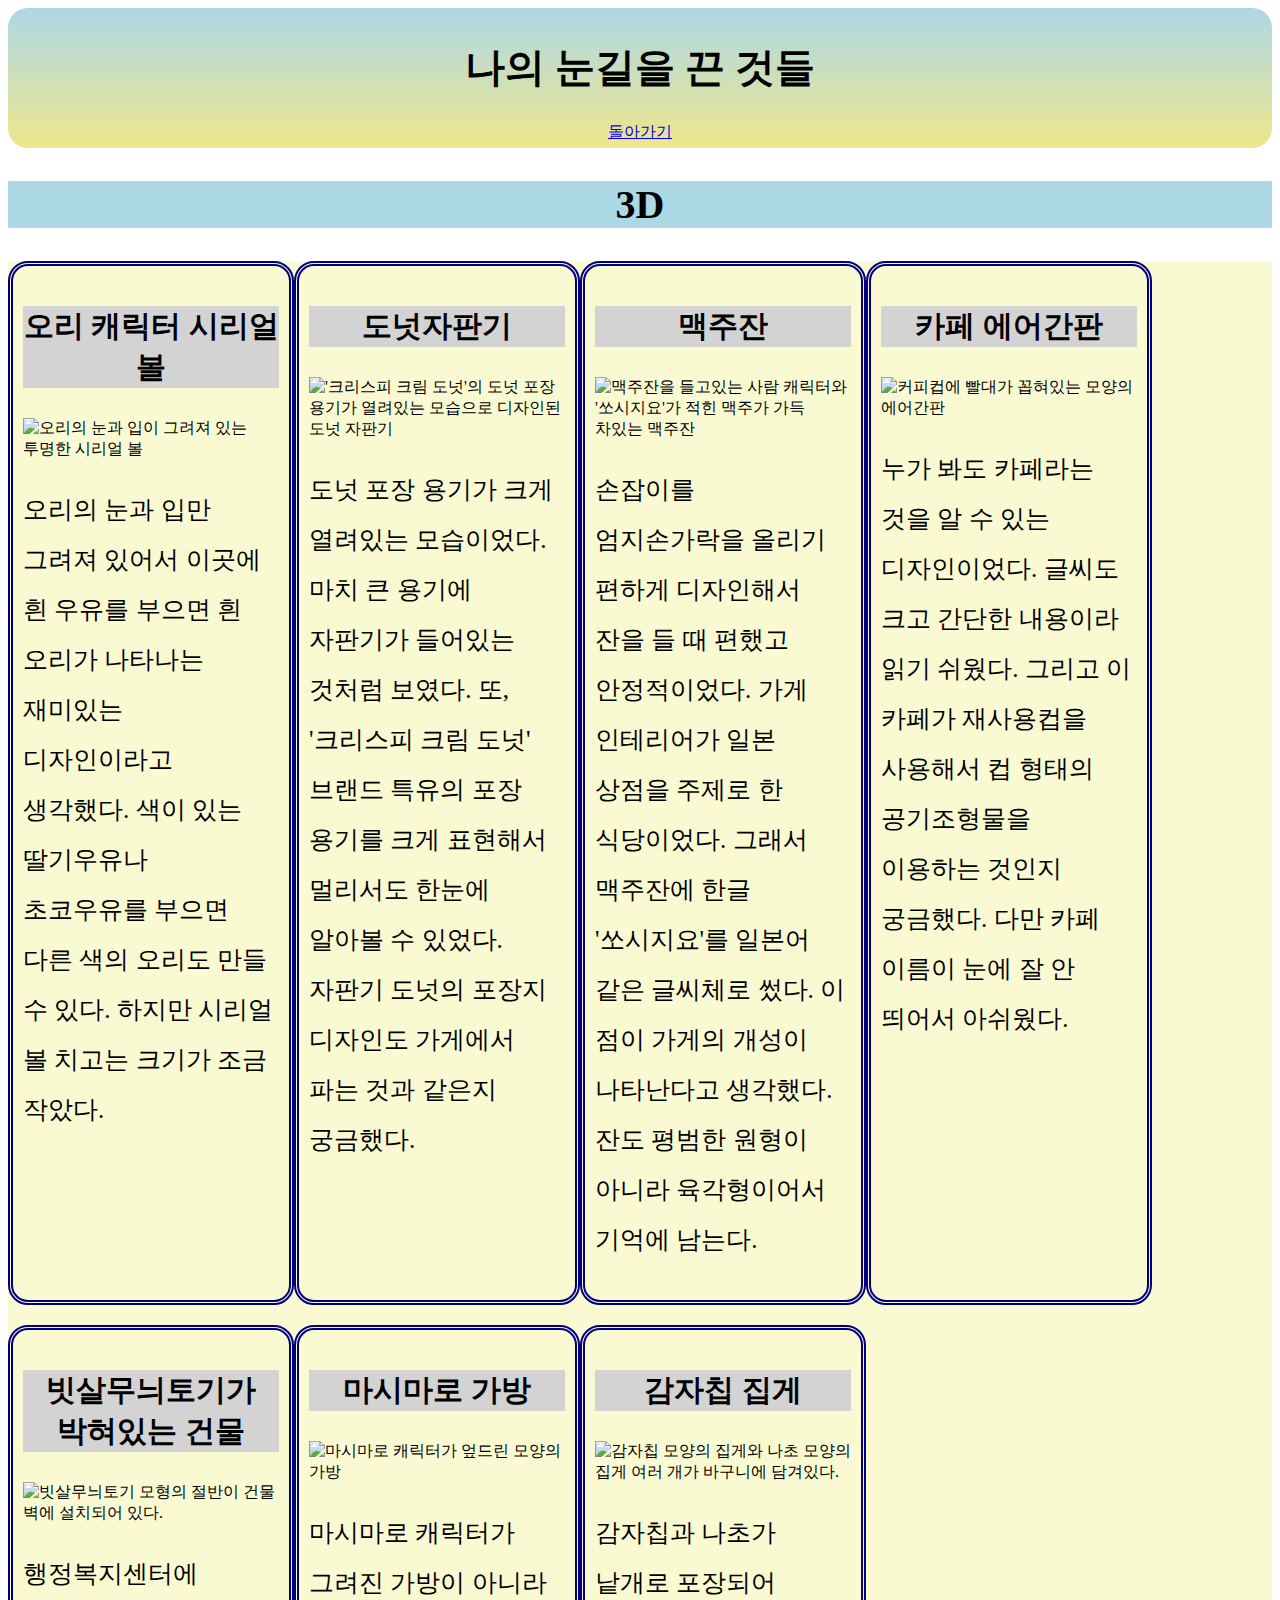
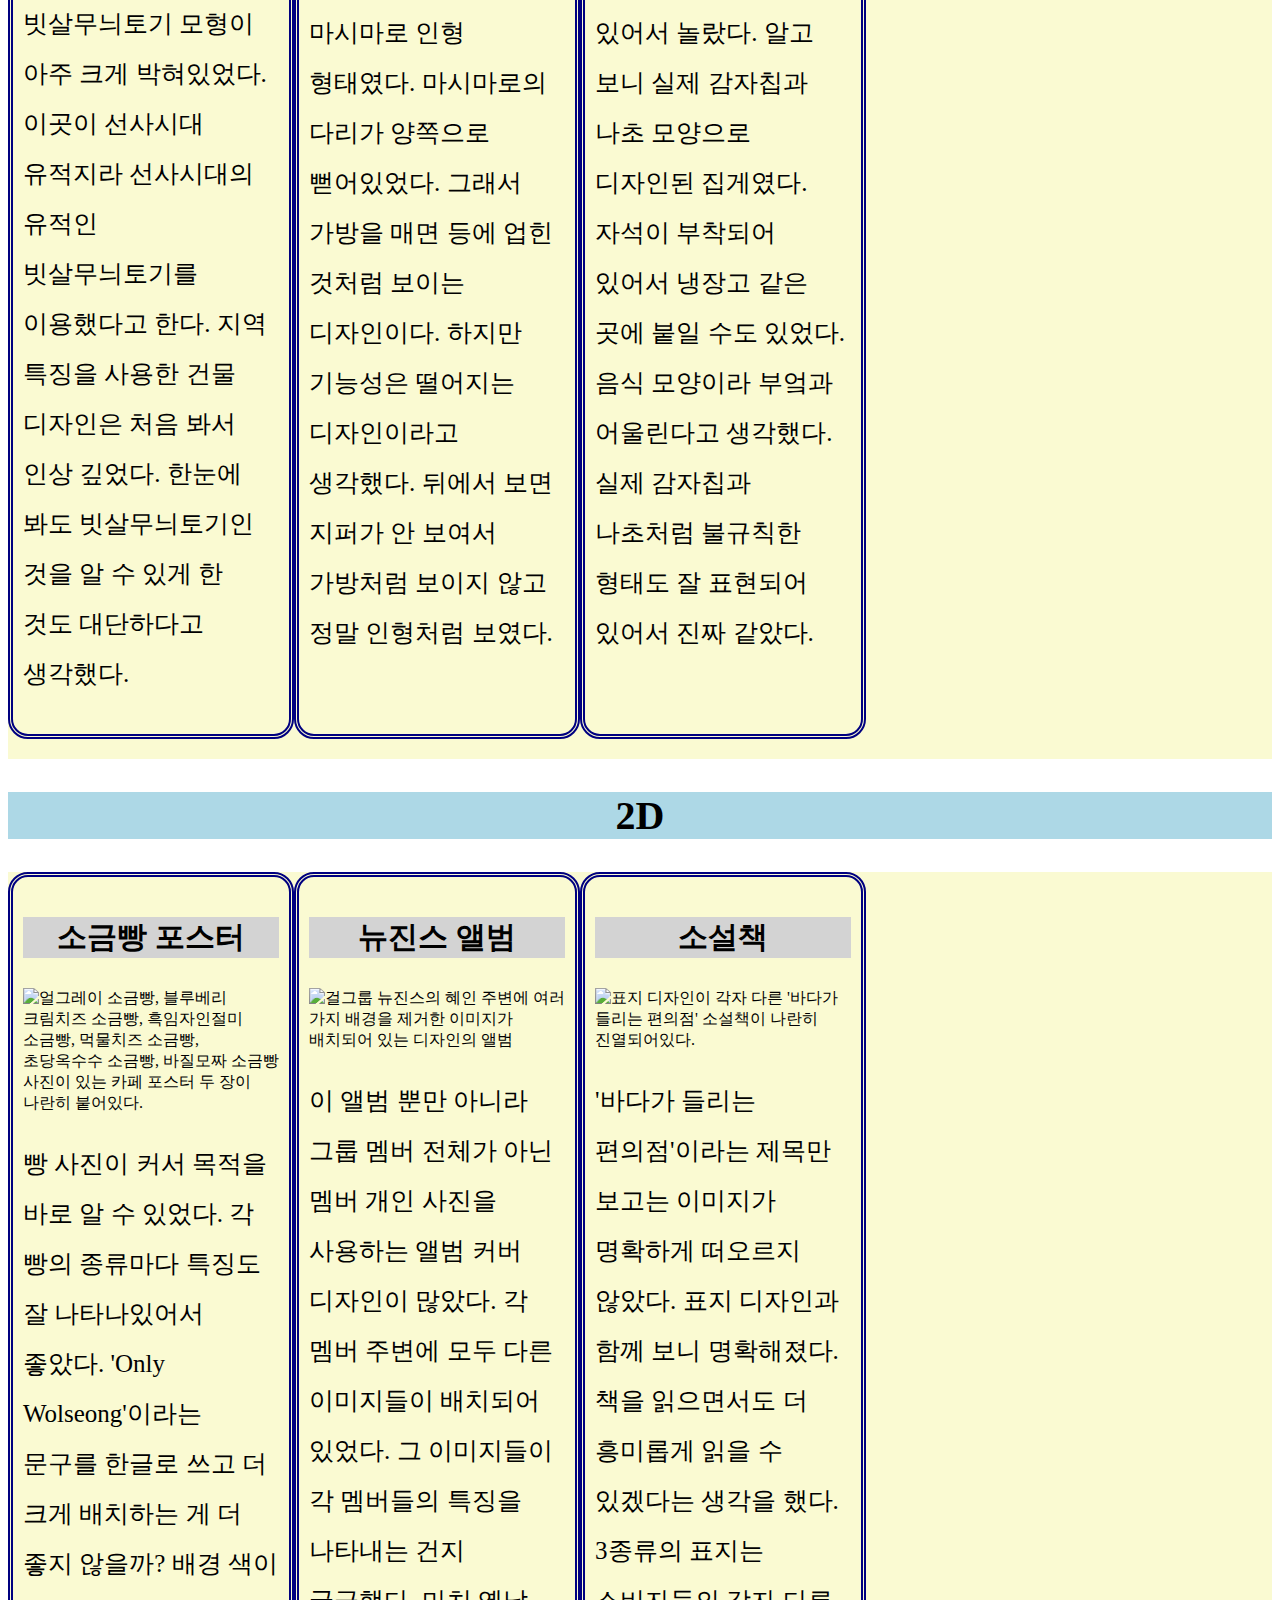
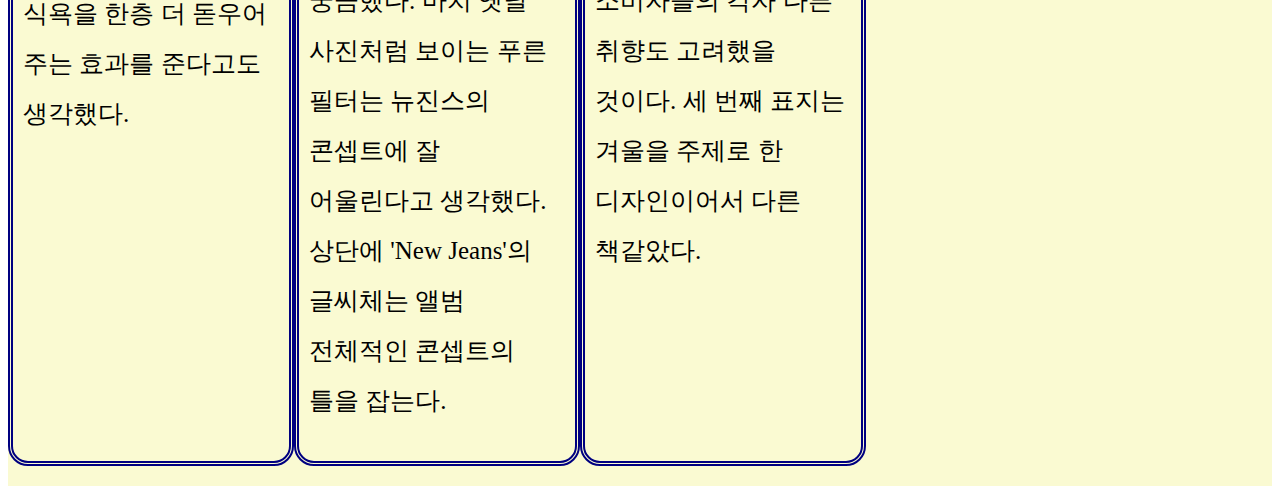
==== design.html @ 0b9eff8e "Add files via upload" ====
<!DOCTYPE html>
<html lang="ko">
	<head>
		<title>나의 눈길을 끈 것들 (2) </title>
		<meta charset="UTF-8">
		<meta name="viewport" content="width=device-width, initial-scale=1.0">
		<meta name="keywords" content="눈길, 이번 주">
		<meta name="description" content="나의 눈길을 끈 것들을 디자인 관점에서 설명하는 웹사이트입니다.">
		<link rel="stylesheet" href="style.css">
	</head>

	<body>
		<header class="deh">
			<h1 >나의 눈길을 끈 것들</h1>
			<a href="index.html">돌아가기</a>
		</header>

		<nav>
			<h2 class="den1">3D</h2>
			<article>
				<section>
					<h3>오리 캐릭터 시리얼 볼</h3>
					<img src="duck bowl.jpg" alt="오리의 눈과 입이 그려져 있는 투명한 시리얼 볼" width="250px" height="350px">
					<p>오리의 눈과 입만 그려져 있어서 이곳에 흰 우유를 부으면 흰 오리가 나타나는 재미있는 디자인이라고 생각했다. 색이 있는 딸기우유나 초코우유를 부으면 다른 색의 오리도 만들 수 있다. 하지만 시리얼 볼 치고는 크기가 조금 작았다. </p>
				</section>

				<section>
					<h3>도넛자판기</h3>
					<img src="doughnut vending machine.jpg" alt="'크리스피 크림 도넛'의 도넛 포장 용기가 열려있는 모습으로 디자인된 도넛 자판기" width="250px" height="350px">
					<p>도넛 포장 용기가 크게 열려있는 모습이었다. 마치 큰 용기에 자판기가 들어있는 것처럼 보였다. 또, '크리스피 크림 도넛' 브랜드 특유의 포장 용기를 크게 표현해서 멀리서도 한눈에 알아볼 수 있었다. 자판기 도넛의 포장지 디자인도 가게에서 파는 것과 같은지 궁금했다.</p>
				</section>

				<section>
					<h3>맥주잔</h3>
					<img src="beer.jpg" alt="맥주잔을 들고있는 사람 캐릭터와 '쏘시지요'가 적힌 맥주가 가득 차있는 맥주잔" width="250px" height="350px">
					<p>손잡이를 엄지손가락을 올리기 편하게 디자인해서 잔을 들 때 편했고 안정적이었다. 가게 인테리어가 일본 상점을 주제로 한 식당이었다. 그래서 맥주잔에 한글 '쏘시지요'를 일본어 같은 글씨체로 썼다. 이 점이 가게의 개성이 나타난다고 생각했다. 잔도 평범한 원형이 아니라 육각형이어서 기억에 남는다.</p>
				</section>


				<section>
					<h3>카페 에어간판 </h3>
					<img src="coffee.jpg" alt="커피컵에 빨대가 꼽혀있는 모양의 에어간판" width="250px" height="350px">
					<p>누가 봐도 카페라는 것을 알 수 있는 디자인이었다. 글씨도 크고 간단한 내용이라 읽기 쉬웠다.  그리고 이 카페가 재사용컵을 사용해서 컵 형태의 공기조형물을 이용하는 것인지 궁금했다. 다만 카페 이름이 눈에 잘 안 띄어서 아쉬웠다.</p> 
				</section>

				<section>
					<h3>빗살무늬토기가 박혀있는 건물 </h3>
					<img src="building.jpg" alt="빗살무늬토기 모형의 절반이 건물 벽에 설치되어 있다." width="250px" height="350px">
					<p>행정복지센터에 빗살무늬토기 모형이 아주 크게 박혀있었다. 이곳이 선사시대 유적지라 선사시대의 유적인 빗살무늬토기를 이용했다고 한다. 지역 특징을 사용한 건물 디자인은 처음 봐서 인상 깊었다. 한눈에 봐도 빗살무늬토기인 것을 알 수 있게 한 것도 대단하다고 생각했다.</p> 
				</section>

				<section>
					<h3>마시마로 가방 </h3>
					<img src="bag.jpg" alt="마시마로 캐릭터가 엎드린 모양의 가방" width="250px" height="350px">
					<p>마시마로 캐릭터가 그려진 가방이 아니라 마시마로 인형 형태였다. 마시마로의 다리가 양쪽으로 뻗어있었다. 그래서 가방을 매면 등에 업힌 것처럼 보이는 디자인이다. 하지만 기능성은 떨어지는 디자인이라고 생각했다. 뒤에서 보면 지퍼가 안 보여서 가방처럼 보이지 않고 정말 인형처럼 보였다.</p> 
				</section>

				<section>
					<h3>감자칩 집게 </h3>
					<img src="clip.jpg" alt="감자칩 모양의 집게와 나초 모양의 집게 여러 개가 바구니에 담겨있다." width="250px" height="350px">
					<p>감자칩과 나초가 낱개로 포장되어 있어서 놀랐다. 알고 보니 실제 감자칩과 나초 모양으로 디자인된 집게였다. 자석이 부착되어 있어서 냉장고 같은 곳에 붙일 수도 있었다. 음식 모양이라 부엌과 어울린다고 생각했다. 실제 감자칩과 나초처럼 불규칙한 형태도 잘 표현되어 있어서 진짜 같았다. </p> 
				</section>
			</article>
		</nav>

		<nav>
			<h2 class="den2">2D</h2>
			<article>
				<section>
					<h3>소금빵 포스터</h3>
					<img src="poster.jpg" alt="얼그레이 소금빵, 블루베리 크림치즈 소금빵, 흑임자인절미 소금빵, 먹물치즈 소금빵, 초당옥수수 소금빵, 바질모짜 소금빵 사진이 있는 카페 포스터 두 장이 나란히 붙어있다." width="400px" height="300px">
					<p>빵 사진이 커서 목적을 바로 알 수 있었다. 각 빵의 종류마다 특징도 잘 나타나있어서 좋았다. 'Only Wolseong'이라는 문구를 한글로 쓰고 더 크게 배치하는 게 더 좋지 않을까? 배경 색이 식욕을 한층 더 돋우어 주는 효과를 준다고도 생각했다. </p> 
				</section>

				<section>
					<h3>뉴진스 앨범</h3>
					<img src="newjeans.jpg" alt="걸그룹 뉴진스의 혜인 주변에 여러 가지 배경을 제거한 이미지가 배치되어 있는 디자인의 앨범" width="250px" height="350px">
					<p>이 앨범 뿐만 아니라 그룹 멤버 전체가 아닌 멤버 개인 사진을 사용하는 앨범 커버 디자인이 많았다. 각 멤버 주변에 모두 다른 이미지들이 배치되어 있었다. 그 이미지들이 각 멤버들의 특징을 나타내는 건지 궁금했다. 마치 옛날 사진처럼 보이는 푸른 필터는 뉴진스의 콘셉트에 잘 어울린다고 생각했다. 상단에 'New Jeans'의 글씨체는 앨범 전체적인 콘셉트의 틀을 잡는다.</p> 
				</section>

				<section>
					<h3>소설책 </h3>
					<img src="book.jpg" alt="표지 디자인이 각자 다른 '바다가 들리는 편의점' 소설책이 나란히 진열되어있다." width="400px" height="300px">
					<p>'바다가 들리는 편의점'이라는 제목만 보고는 이미지가 명확하게 떠오르지 않았다. 표지 디자인과 함께 보니 명확해졌다. 책을 읽으면서도 더 흥미롭게 읽을 수 있겠다는 생각을 했다. 3종류의 표지는 소비자들의 각자 다른 취향도 고려했을 것이다. 세 번째 표지는 겨울을 주제로 한 디자인이어서 다른 책같았다.</p>
				</section>
			</article>
		</nav>
	</body>
</html>
---- style.css ----
* {
	word-break: keep-all;
}

.deh{
	background: linear-gradient(lightblue, khaki);
	padding: 5px;
	text-align: center;
	border-radius: 20px;
}

article {
	background-color: lightgoldenrodyellow;
	flex-direction: row;
	display: flex;
	flex-wrap: wrap;
	
}


section {
	border: 5px double navy;
	margin-bottom: 20px;
	border-radius: 20px;
	width: 20vw;
	padding: 10px;
	
}

h3 {
	background-color: lightgrey;
	text-align: center;
	font-size: 30px;
}

h2 {
	background-color: mediumpurple;
	text-align: center;
	font-size: 40px;
}

h1{
	font-size: 40px;
}

p {
	line-height: 2;
	font-size: 25px;
}

.inheader {
	background: linear-gradient(black, white);
	padding: 5px;
	text-align: center;
	border-radius: 20px;
}

.me {
	box-shadow: 20px 20px 20px 7px black;
	text-align: center;
	font-size: 30px;
	background-color: lightgrey;
	position: absolute;
	width: 400px;
	height: 100px;
	border-radius: 100px;
	top: 300px;
	left: 500px;

}

.meh {
	background: linear-gradient(mediumpurple, khaki);
	padding: 5px;
	text-align: center;
	border-radius: 20px;
}

.design {
	box-shadow: 20px 20px 20px 7px black;
	text-align: center;
	font-size: 30px;
	background-color: lightgrey;
	position: absolute;
	width: 400px;
	height: 100px;
	border-radius: 100px;
	top: 300px;
	left: 1300px;
}

.inbody{
	background-color: grey;
}

.den1 {
	background-color: lightblue;
	text-align: center;
	font-size: 40px;
}

.den2{
	background-color: lightblue;
	text-align: center;
	font-size: 40px;
}
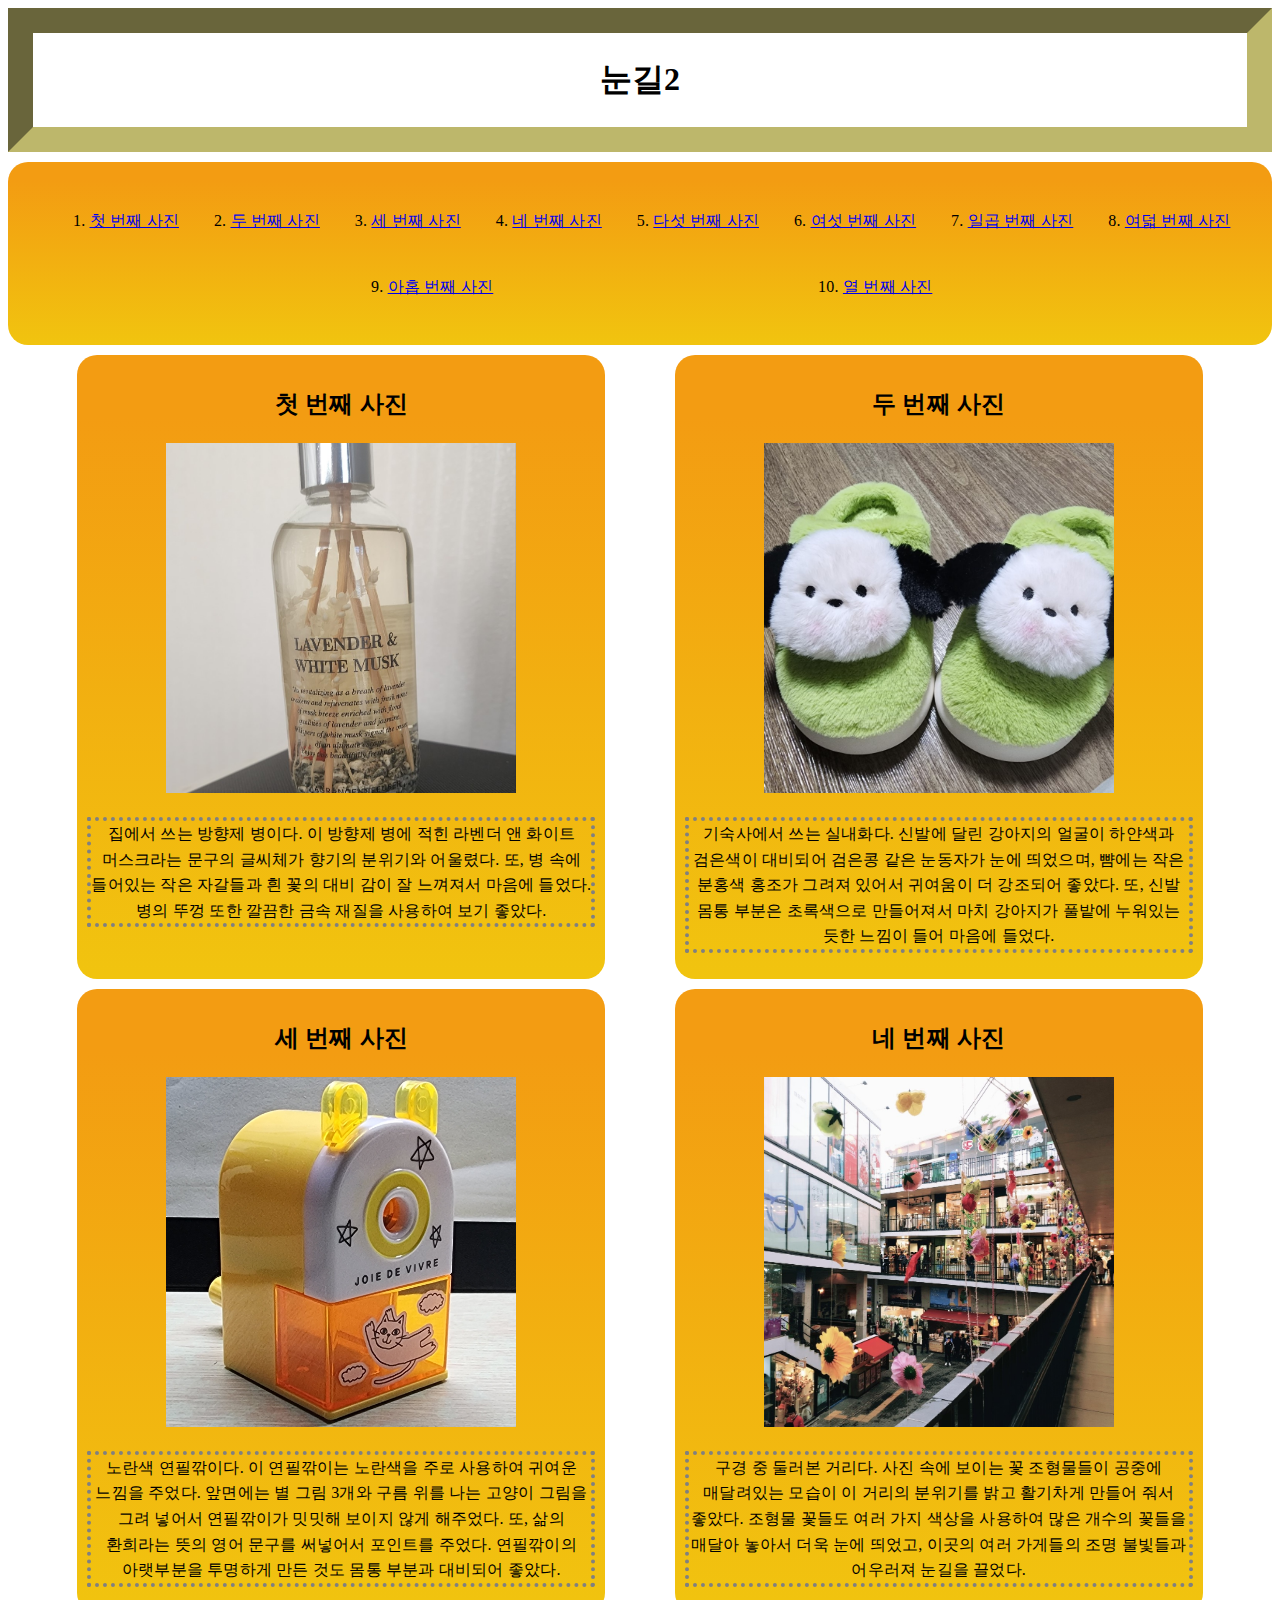
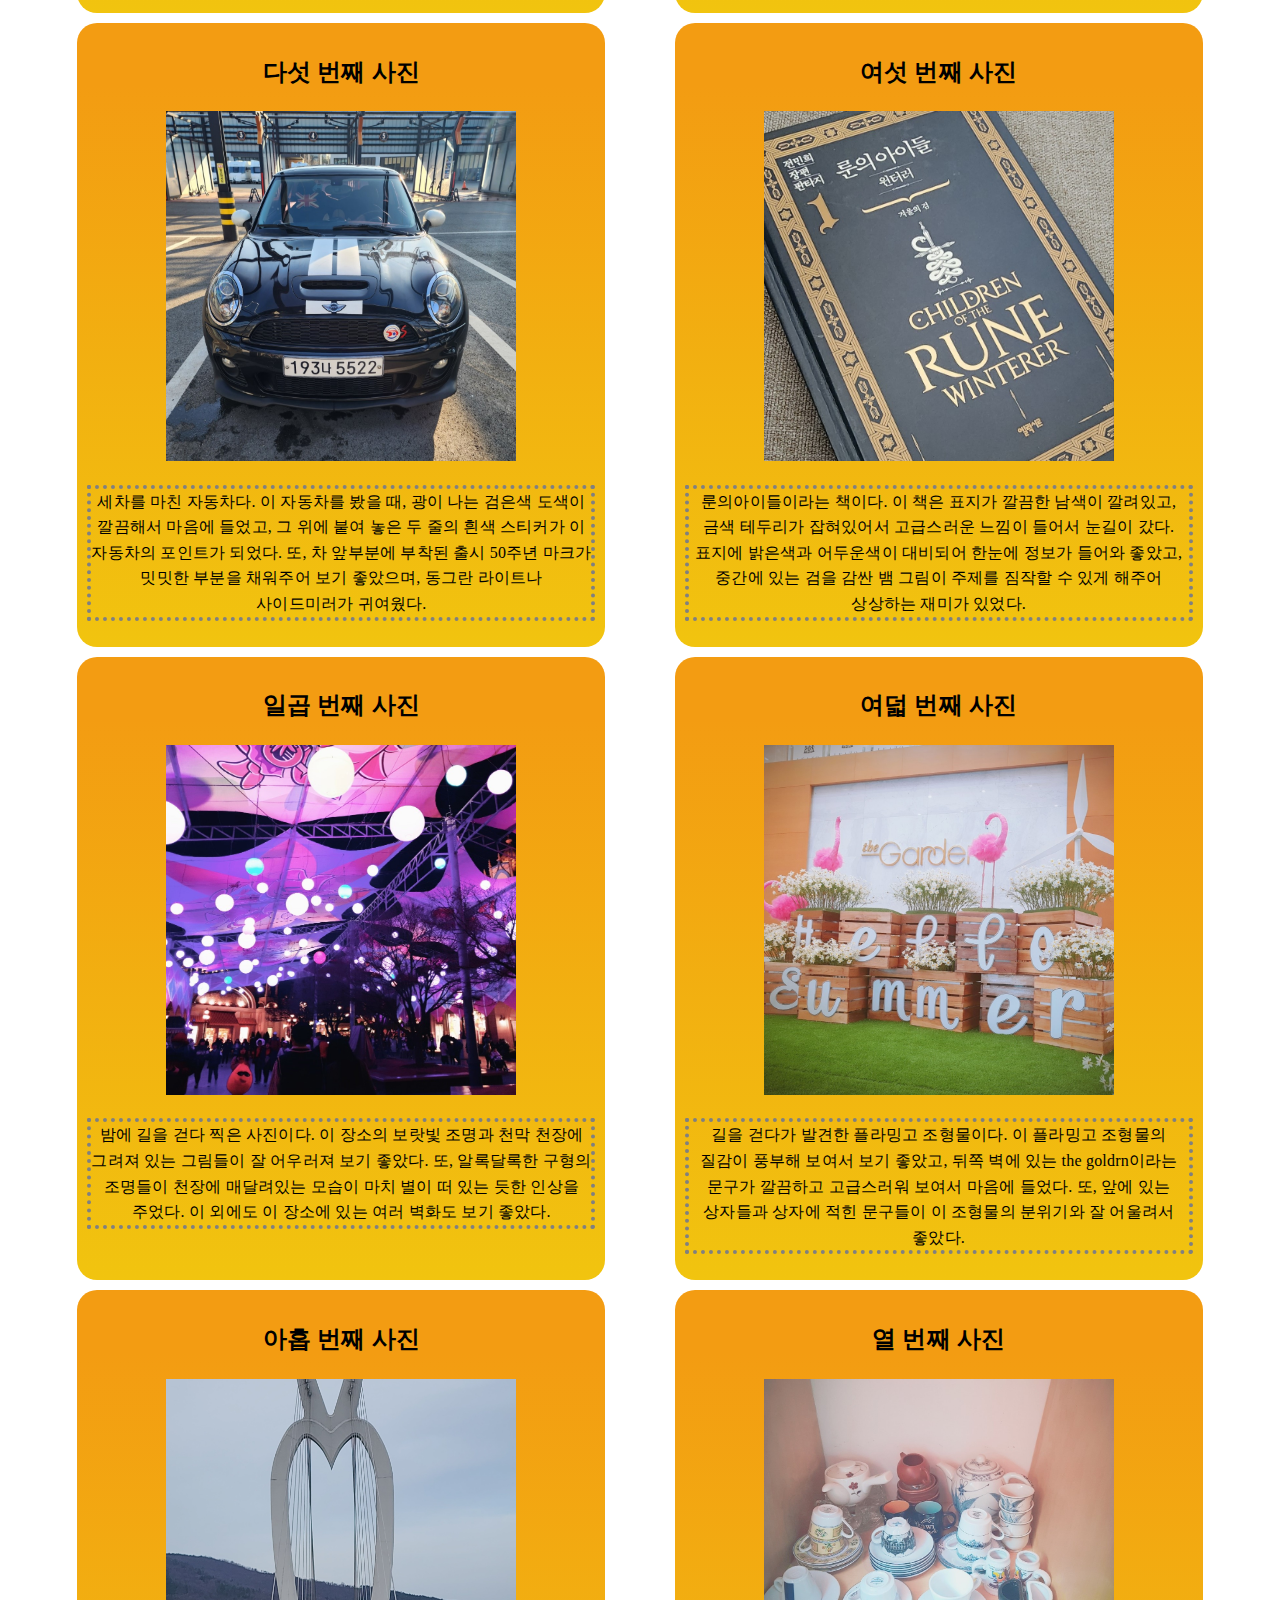
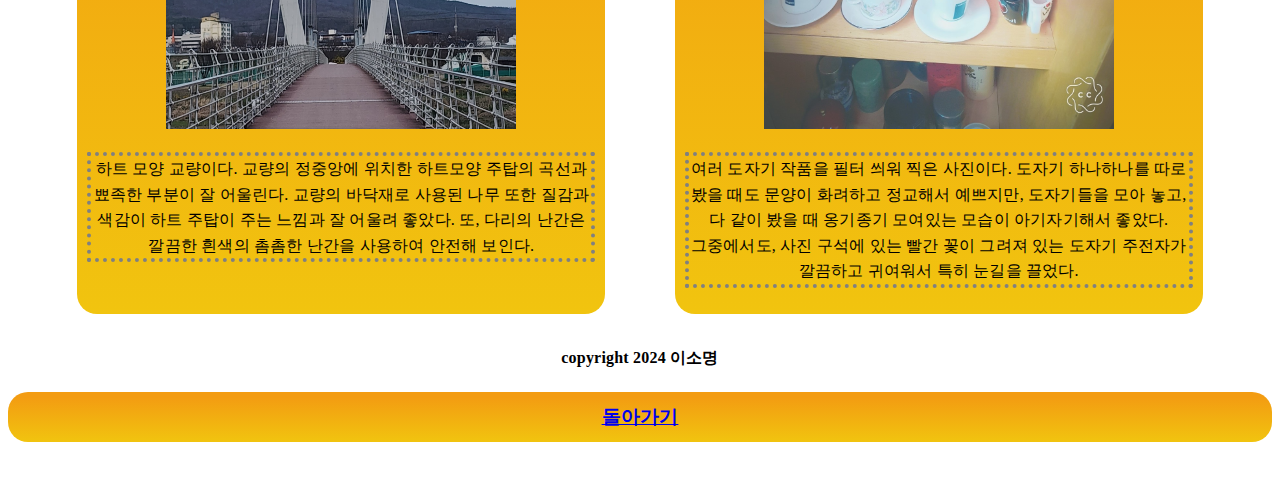
==== commit 729ef957: "Add files via upload" ====
--- a/design.html
+++ b/design.html
@@ -1,89 +1,86 @@
 <!DOCTYPE html>
 <html lang="ko">
 	<head>
-		<title>나의 눈길을 끈 것들 (2) </title>
+		<title>눈길2</title>
 		<meta charset="UTF-8">
 		<meta name="viewport" content="width=device-width, initial-scale=1.0">
-		<meta name="keywords" content="눈길, 이번 주">
-		<meta name="description" content="나의 눈길을 끈 것들을 디자인 관점에서 설명하는 웹사이트입니다.">
-		<link rel="stylesheet" href="style.css">
+		<meta name="keywords" content="이소명, 눈길, 사진, 디자인">
+		<meta name="description" content="눈길을 끈 장면을 촬영하여 디자인 관점으로 분석하는 글">
+		<link rel="stylesheet" href="style.CSS">
 	</head>
-
 	<body>
-		<header class="deh">
-			<h1 >나의 눈길을 끈 것들</h1>
-			<a href="index.html">돌아가기</a>
+		<header>
+			<h1>눈길2</h1>
 		</header>
-
 		<nav>
-			<h2 class="den1">3D</h2>
-			<article>
-				<section>
-					<h3>오리 캐릭터 시리얼 볼</h3>
-					<img src="duck bowl.jpg" alt="오리의 눈과 입이 그려져 있는 투명한 시리얼 볼" width="250px" height="350px">
-					<p>오리의 눈과 입만 그려져 있어서 이곳에 흰 우유를 부으면 흰 오리가 나타나는 재미있는 디자인이라고 생각했다. 색이 있는 딸기우유나 초코우유를 부으면 다른 색의 오리도 만들 수 있다. 하지만 시리얼 볼 치고는 크기가 조금 작았다. </p>
-				</section>
-
-				<section>
-					<h3>도넛자판기</h3>
-					<img src="doughnut vending machine.jpg" alt="'크리스피 크림 도넛'의 도넛 포장 용기가 열려있는 모습으로 디자인된 도넛 자판기" width="250px" height="350px">
-					<p>도넛 포장 용기가 크게 열려있는 모습이었다. 마치 큰 용기에 자판기가 들어있는 것처럼 보였다. 또, '크리스피 크림 도넛' 브랜드 특유의 포장 용기를 크게 표현해서 멀리서도 한눈에 알아볼 수 있었다. 자판기 도넛의 포장지 디자인도 가게에서 파는 것과 같은지 궁금했다.</p>
-				</section>
-
-				<section>
-					<h3>맥주잔</h3>
-					<img src="beer.jpg" alt="맥주잔을 들고있는 사람 캐릭터와 '쏘시지요'가 적힌 맥주가 가득 차있는 맥주잔" width="250px" height="350px">
-					<p>손잡이를 엄지손가락을 올리기 편하게 디자인해서 잔을 들 때 편했고 안정적이었다. 가게 인테리어가 일본 상점을 주제로 한 식당이었다. 그래서 맥주잔에 한글 '쏘시지요'를 일본어 같은 글씨체로 썼다. 이 점이 가게의 개성이 나타난다고 생각했다. 잔도 평범한 원형이 아니라 육각형이어서 기억에 남는다.</p>
-				</section>
-
-
-				<section>
-					<h3>카페 에어간판 </h3>
-					<img src="coffee.jpg" alt="커피컵에 빨대가 꼽혀있는 모양의 에어간판" width="250px" height="350px">
-					<p>누가 봐도 카페라는 것을 알 수 있는 디자인이었다. 글씨도 크고 간단한 내용이라 읽기 쉬웠다.  그리고 이 카페가 재사용컵을 사용해서 컵 형태의 공기조형물을 이용하는 것인지 궁금했다. 다만 카페 이름이 눈에 잘 안 띄어서 아쉬웠다.</p> 
-				</section>
-
-				<section>
-					<h3>빗살무늬토기가 박혀있는 건물 </h3>
-					<img src="building.jpg" alt="빗살무늬토기 모형의 절반이 건물 벽에 설치되어 있다." width="250px" height="350px">
-					<p>행정복지센터에 빗살무늬토기 모형이 아주 크게 박혀있었다. 이곳이 선사시대 유적지라 선사시대의 유적인 빗살무늬토기를 이용했다고 한다. 지역 특징을 사용한 건물 디자인은 처음 봐서 인상 깊었다. 한눈에 봐도 빗살무늬토기인 것을 알 수 있게 한 것도 대단하다고 생각했다.</p> 
-				</section>
-
-				<section>
-					<h3>마시마로 가방 </h3>
-					<img src="bag.jpg" alt="마시마로 캐릭터가 엎드린 모양의 가방" width="250px" height="350px">
-					<p>마시마로 캐릭터가 그려진 가방이 아니라 마시마로 인형 형태였다. 마시마로의 다리가 양쪽으로 뻗어있었다. 그래서 가방을 매면 등에 업힌 것처럼 보이는 디자인이다. 하지만 기능성은 떨어지는 디자인이라고 생각했다. 뒤에서 보면 지퍼가 안 보여서 가방처럼 보이지 않고 정말 인형처럼 보였다.</p> 
-				</section>
-
-				<section>
-					<h3>감자칩 집게 </h3>
-					<img src="clip.jpg" alt="감자칩 모양의 집게와 나초 모양의 집게 여러 개가 바구니에 담겨있다." width="250px" height="350px">
-					<p>감자칩과 나초가 낱개로 포장되어 있어서 놀랐다. 알고 보니 실제 감자칩과 나초 모양으로 디자인된 집게였다. 자석이 부착되어 있어서 냉장고 같은 곳에 붙일 수도 있었다. 음식 모양이라 부엌과 어울린다고 생각했다. 실제 감자칩과 나초처럼 불규칙한 형태도 잘 표현되어 있어서 진짜 같았다. </p> 
-				</section>
-			</article>
+			<ol>
+				<li><a href="#qwe">첫 번째 사진</a></li>
+				<li><a href="#rty">두 번째 사진</a></li>
+				<li><a href="#uio">세 번째 사진</a></li>
+				<li><a href="#plm">네 번째 사진</a></li>
+				<li><a href="#nbv">다섯 번째 사진</a></li>
+				<li><a href="#cxz">여섯 번째 사진</a></li>
+				<li><a href="#asd">일곱 번째 사진</a></li>
+				<li><a href="#fgh">여덟 번째 사진</a></li>
+				<li><a href="#jkl">아홉 번째 사진</a></li>
+				<li><a href="#poi">열 번째 사진</a></li>
+			</ol>
 		</nav>
-
-		<nav>
-			<h2 class="den2">2D</h2>
-			<article>
-				<section>
-					<h3>소금빵 포스터</h3>
-					<img src="poster.jpg" alt="얼그레이 소금빵, 블루베리 크림치즈 소금빵, 흑임자인절미 소금빵, 먹물치즈 소금빵, 초당옥수수 소금빵, 바질모짜 소금빵 사진이 있는 카페 포스터 두 장이 나란히 붙어있다." width="400px" height="300px">
-					<p>빵 사진이 커서 목적을 바로 알 수 있었다. 각 빵의 종류마다 특징도 잘 나타나있어서 좋았다. 'Only Wolseong'이라는 문구를 한글로 쓰고 더 크게 배치하는 게 더 좋지 않을까? 배경 색이 식욕을 한층 더 돋우어 주는 효과를 준다고도 생각했다. </p> 
-				</section>
-
-				<section>
-					<h3>뉴진스 앨범</h3>
-					<img src="newjeans.jpg" alt="걸그룹 뉴진스의 혜인 주변에 여러 가지 배경을 제거한 이미지가 배치되어 있는 디자인의 앨범" width="250px" height="350px">
-					<p>이 앨범 뿐만 아니라 그룹 멤버 전체가 아닌 멤버 개인 사진을 사용하는 앨범 커버 디자인이 많았다. 각 멤버 주변에 모두 다른 이미지들이 배치되어 있었다. 그 이미지들이 각 멤버들의 특징을 나타내는 건지 궁금했다. 마치 옛날 사진처럼 보이는 푸른 필터는 뉴진스의 콘셉트에 잘 어울린다고 생각했다. 상단에 'New Jeans'의 글씨체는 앨범 전체적인 콘셉트의 틀을 잡는다.</p> 
-				</section>
-
-				<section>
-					<h3>소설책 </h3>
-					<img src="book.jpg" alt="표지 디자인이 각자 다른 '바다가 들리는 편의점' 소설책이 나란히 진열되어있다." width="400px" height="300px">
-					<p>'바다가 들리는 편의점'이라는 제목만 보고는 이미지가 명확하게 떠오르지 않았다. 표지 디자인과 함께 보니 명확해졌다. 책을 읽으면서도 더 흥미롭게 읽을 수 있겠다는 생각을 했다. 3종류의 표지는 소비자들의 각자 다른 취향도 고려했을 것이다. 세 번째 표지는 겨울을 주제로 한 디자인이어서 다른 책같았다.</p>
-				</section>
-			</article>
-		</nav>
+		<article>
+			<section id="qwe"  class="dm">
+				<h2>첫 번째 사진</h2>
+				<img src="im/aa.jpg" width="350px" height="350px" alt="흰 배경 앞에 놓인 막대가 4개 꽂혀있는 베이지색 라벤더 앤 화이트 머스크 방향제 병">
+				<p>집에서 쓰는 방향제 병이다. 이 방향제 병에 적힌 라벤더 앤 화이트 머스크라는 문구의 글씨체가 향기의 분위기와 어울렸다. 또, 병 속에 들어있는 작은 자갈들과 흰 꽃의 대비 감이 잘 느껴져서 마음에 들었다. 병의 뚜껑 또한 깔끔한 금속 재질을 사용하여 보기 좋았다.</p>
+			</section>
+			<section id="rty">
+				<h2>두 번째 사진</h2>
+				<img src="im/bb.jpg" width="350px" height="350px" alt="마룻바닥에 놓인 녹색 바탕 흰색 얼굴과 검은색 귀를 가진 강아지 얼굴이 달린 털 재질의 실내화">
+				<p>기숙사에서 쓰는 실내화다. 신발에 달린 강아지의 얼굴이 하얀색과 검은색이 대비되어 검은콩 같은 눈동자가 눈에 띄었으며, 뺨에는 작은 분홍색 홍조가 그려져 있어서 귀여움이 더 강조되어 좋았다. 또, 신발 몸통 부분은 초록색으로 만들어져서 마치 강아지가 풀밭에 누워있는 듯한 느낌이 들어 마음에 들었다.</p>
+			</section>
+			<section id="uio">
+				<h2>세 번째 사진</h2>
+				<img src="im/zz.jpg" width="350px" height="350px" alt="흰 나무 책상 위에 놓인 노란색과 흰색이 섞인 색깔의 별과 구름 위를 날고 있는 고양이 그림이 그려진 연필깎이">
+				<p>노란색 연필깎이다. 이 연필깎이는 노란색을 주로 사용하여 귀여운 느낌을 주었다. 앞면에는 별 그림 3개와 구름 위를 나는 고양이 그림을 그려 넣어서 연필깎이가 밋밋해 보이지 않게 해주었다. 또, 삶의 환희라는 뜻의 영어 문구를 써넣어서 포인트를 주었다. 연필깎이의 아랫부분을 투명하게 만든 것도 몸통 부분과 대비되어 좋았다.</p>
+			</section>
+			<section id="plm">
+				<h2>네 번째 사진</h2>
+				<img src="im/dd.jpg" width="350px" height="350px" alt="ㄷ자의 3층 건물에 여러 가게들이 들어와 있는 거리 중간에 공중에 여러 가지 색의 꽃 조형물이 달린 장소를 낮에 촬영한 사진">
+				<p>구경 중 둘러본 거리다. 사진 속에 보이는 꽃 조형물들이 공중에 매달려있는 모습이 이 거리의 분위기를 밝고 활기차게 만들어 줘서 좋았다. 조형물 꽃들도 여러 가지 색상을 사용하여 많은 개수의 꽃들을 매달아 놓아서 더욱 눈에 띄었고, 이곳의 여러 가게들의 조명 불빛들과 어우러져 눈길을 끌었다.</p>
+			</section>
+			<section id="nbv">
+				<h2>다섯 번째 사진</h2>
+				<img src="im/ee.jpg" width="350px" height="350px" alt="세차장 배경에 검은색 바탕에 흰색 줄 2개가 있는 50주년 기념 BMW미니 차 한 대">
+				<p>세차를 마친 자동차다. 이 자동차를 봤을 때, 광이 나는 검은색 도색이 깔끔해서 마음에 들었고, 그 위에 붙여 놓은 두 줄의 흰색 스티커가 이 자동차의 포인트가 되었다. 또, 차 앞부분에 부착된 출시 50주년 마크가 밋밋한 부분을 채워주어 보기 좋았으며, 동그란 라이트나 사이드미러가 귀여웠다. </p>
+			</section>
+			<section id="cxz">
+				<h2>여섯 번째 사진</h2>
+				<img src="im/ff.jpg" width="350px" height="350px" alt="룬의아이들 (윈터러)라는 책의 표지이며 남색 바탕에 네모난 문양의 금색 띠가 있고, 표지 중앙에 검을 감싼 뱀 그림이 그려져 있으며, 그 아래에 큰 글씨로 chilren of the rune winterer라는 영어 제목이 쓰여있다.">
+				<p>룬의아이들이라는 책이다. 이 책은 표지가 깔끔한 남색이 깔려있고, 금색 테두리가 잡혀있어서 고급스러운 느낌이 들어서 눈길이 갔다. 표지에 밝은색과 어두운색이 대비되어 한눈에 정보가 들어와 좋았고, 중간에 있는 검을 감싼 뱀 그림이 주제를 짐작할 수 있게 해주어 상상하는 재미가 있었다.</p>
+			</section>
+			<section id="asd">
+				<h2>일곱 번째 사진</h2>
+				<img src="im/ii.jpg" width="350px" height="350px" alt="전체적으로 보랏빛 조명이 깔려있으며, 밤에 사람 많은 거리를 찍은 사진이다. 하얀 철 기둥에 천막 여러 개를 달아 천장을 만들어 거기에 여러 그림이 그려져 있다. 천장에는 구형의 여러 색 조명이 달려있다.">
+				<p>밤에 길을 걷다 찍은 사진이다. 이 장소의 보랏빛 조명과 천막 천장에 그려져 있는 그림들이 잘 어우러져 보기 좋았다. 또, 알록달록한 구형의 조명들이 천장에 매달려있는 모습이 마치 별이 떠 있는 듯한 인상을 주었다. 이 외에도 이 장소에 있는 여러 벽화도 보기 좋았다.</p>
+			</section>
+			<section id="fgh">
+				<h2>여덟 번째 사진</h2>
+				<img src="im/qq.jpg" width="350px" height="350px" alt="잔디 바닥에 주황색과 흰색 벽 중앙에 더 골든이라고 쓰여있다. 그 앞에 플라밍고 조형물 3개와 그 앞에 상자를 쌓아두고 거기에 알파벳을 써 붙여놓았다. 그리고 그 상자를 흰색 꽃으로 장식했으며, 그 옆에는 작은 풍력발전기 모형이 있다.">
+				<p>길을 걷다가 발견한 플라밍고 조형물이다. 이 플라밍고 조형물의 질감이 풍부해 보여서 보기 좋았고, 뒤쪽 벽에 있는 the goldrn이라는 문구가 깔끔하고 고급스러워 보여서 마음에 들었다. 또, 앞에 있는 상자들과 상자에 적힌 문구들이 이 조형물의 분위기와 잘 어울려서 좋았다.</p>
+			</section>
+			<section id="jkl">
+				<h2>아홉 번째 사진</h2>
+				<img src="im/vv.jpg" width="350px" height="350px" alt="시골 배경에 흰색 하트모양 주탑이 있는 교량이다. 난간은 흰색이고, 바닥은 와인색 나무로 이루어져 있다.">
+				<p>하트 모양 교량이다. 교량의 정중앙에 위치한 하트모양 주탑의 곡선과 뾰족한 부분이 잘 어울린다. 교량의 바닥재로 사용된 나무 또한 질감과 색감이 하트 주탑이 주는 느낌과 잘 어울려 좋았다. 또, 다리의 난간은 깔끔한 흰색의 촘촘한 난간을 사용하여 안전해 보인다.</p>
+			</section>
+			<section id="poi">
+				<h2>열 번째 사진</h2>
+				<img src="im/tt.jpg" width="350px" height="350px" alt="좁은 나무 장식장에 알록달록한 도자기 접시와 주전자, 머그잔 여러 개가 겹쳐 놓여있다.">
+				<p>여러 도자기 작품을 필터 씌워 찍은 사진이다. 도자기 하나하나를 따로 봤을 때도 문양이 화려하고 정교해서 예쁘지만, 도자기들을 모아 놓고, 다 같이 봤을 때 옹기종기 모여있는 모습이 아기자기해서 좋았다. 그중에서도, 사진 구석에 있는 빨간 꽃이 그려져 있는 도자기 주전자가 깔끔하고 귀여워서 특히 눈길을 끌었다. </p>
+			</section>
+		</article>
+		<footer>
+			<h4 class="copy">copyright 2024 이소명</h4>
+			<a href="index.html"><h3 class="copy">돌아가기</h3></a>
+		</footer>
 	</body>
 </html>--- a/style.CSS
+++ b/style.CSS
@@ -0,0 +1,67 @@
+* {
+	letter-spacing: 0.2px;
+	line-height: 1.6;
+	word-break: keep-all;
+}
+
+article {
+	display: flex;
+	flex-direction: row;
+	justify-content: space-evenly;
+	flex-wrap: wrap;
+}
+
+ol {
+	display: flex;
+	flex-direction: row;
+	justify-content: space-evenly;
+	flex-wrap: wrap;
+}
+
+li {
+	margin: 20px;
+}
+
+
+header {
+	border: inset 25px darkkhaki;
+	margin-bottom: 10px;
+}
+
+nav, section {
+	border-radius: 20px;
+	padding: 10px;
+	margin-bottom: 10px;
+	background: linear-gradient(180deg, rgb(243, 156, 18, 1.0) 10%, rgb(241, 196, 15, 1.0))
+}
+
+section {
+	text-align: center;
+}
+
+h1 {
+	text-align: center;
+}
+
+h3 {
+	border-radius: 20px;
+	padding: 10px;
+	margin-bottom: 55px;
+	background: linear-gradient(180deg, rgb(243, 156, 18, 1.0) 10%, rgb(241, 196, 15, 1.0))
+}
+
+P {
+	border: 4px dotted gray;
+	width: 500px;
+}
+
+.dmdmdm {
+	width: 40vw;
+	height: 17vw;
+	font-size: 10vw;
+	text-align: center;
+}
+
+.copy {
+	text-align: center;
+}